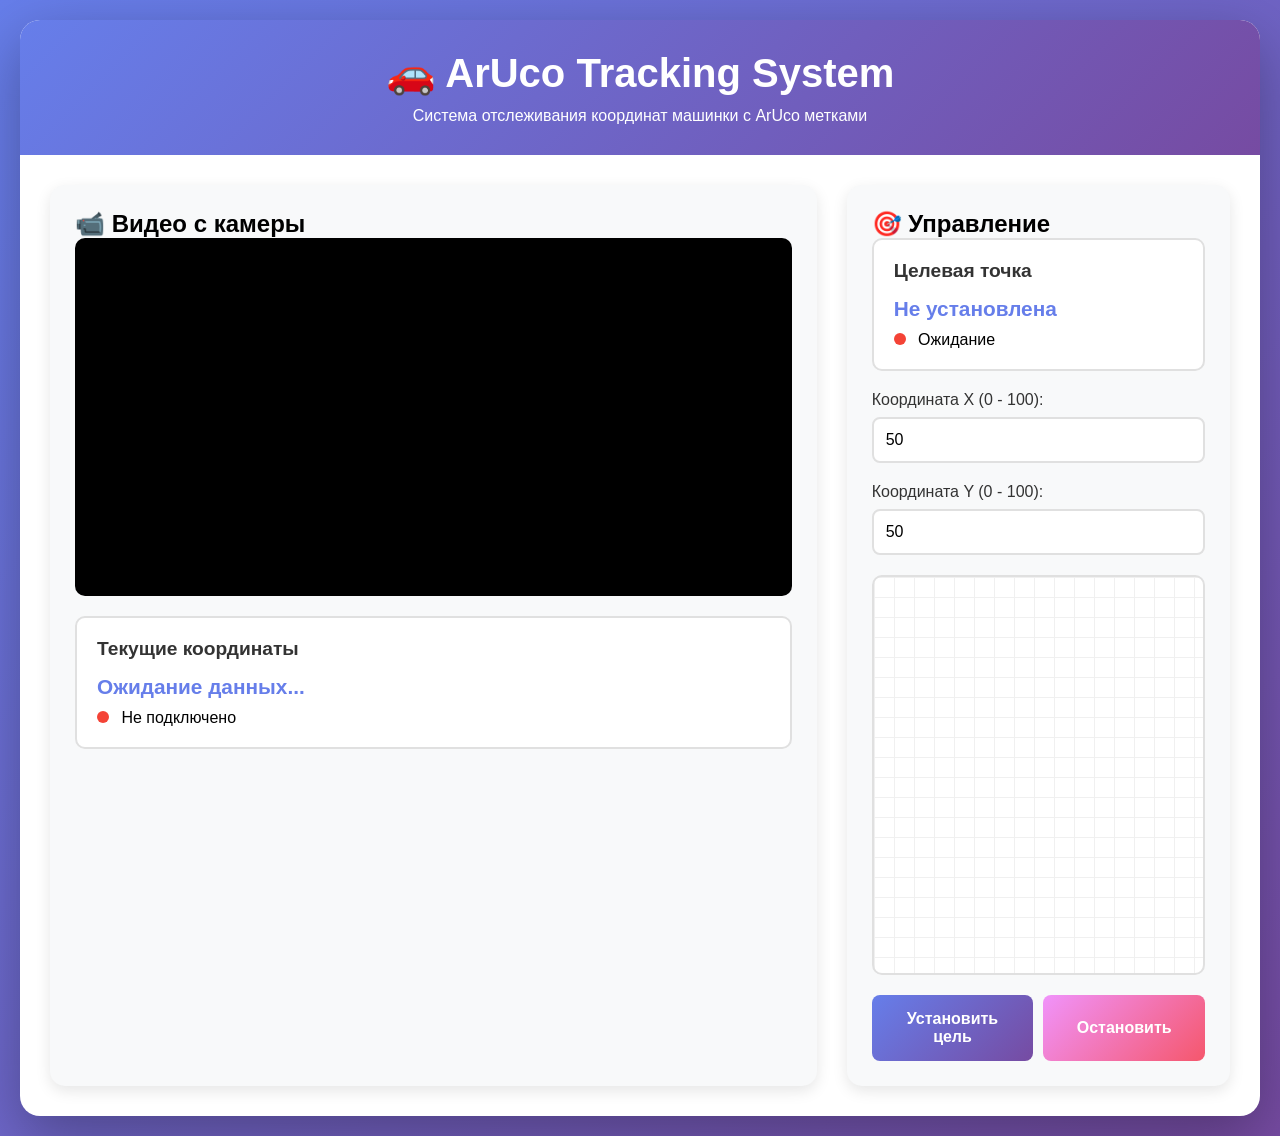
==== ArUcoTracking/templates/index.html @ e6afb7ff "feat: created tracking system" ====
<!DOCTYPE html>
<html lang="ru">
<head>
    <meta charset="UTF-8">
    <meta name="viewport" content="width=device-width, initial-scale=1.0">
    <title>ArUco Tracking System</title>
    <style>
        * {
            margin: 0;
            padding: 0;
            box-sizing: border-box;
        }
        
        body {
            font-family: 'Segoe UI', Tahoma, Geneva, Verdana, sans-serif;
            background: linear-gradient(135deg, #667eea 0%, #764ba2 100%);
            min-height: 100vh;
            padding: 20px;
        }
        
        .container {
            max-width: 1400px;
            margin: 0 auto;
            background: white;
            border-radius: 20px;
            box-shadow: 0 20px 60px rgba(0,0,0,0.3);
            overflow: hidden;
        }
        
        .header {
            background: linear-gradient(135deg, #667eea 0%, #764ba2 100%);
            color: white;
            padding: 30px;
            text-align: center;
        }
        
        .header h1 {
            font-size: 2.5em;
            margin-bottom: 10px;
        }
        
        .content {
            display: grid;
            grid-template-columns: 2fr 1fr;
            gap: 30px;
            padding: 30px;
        }
        
        .video-panel {
            background: #f8f9fa;
            border-radius: 15px;
            padding: 25px;
            box-shadow: 0 5px 15px rgba(0,0,0,0.1);
        }
        
        .control-panel {
            background: #f8f9fa;
            border-radius: 15px;
            padding: 25px;
            box-shadow: 0 5px 15px rgba(0,0,0,0.1);
        }
        
        .panel h2 {
            color: #667eea;
            margin-bottom: 20px;
            font-size: 1.5em;
        }
        
        .video-container {
            position: relative;
            width: 100%;
            background: #000;
            border-radius: 10px;
            overflow: hidden;
            margin-bottom: 20px;
        }
        
        .video-container img {
            width: 100%;
            height: auto;
            display: block;
        }
        
        .video-container canvas {
            width: 100%;
            height: auto;
            display: block;
        }
        
        .coords-display {
            background: white;
            border-radius: 10px;
            padding: 20px;
            margin-bottom: 20px;
            border: 2px solid #e0e0e0;
        }
        
        .coords-display h3 {
            color: #333;
            margin-bottom: 15px;
            font-size: 1.2em;
        }
        
        .coord-value {
            font-size: 1.3em;
            font-weight: bold;
            color: #667eea;
            margin: 10px 0;
        }
        
        .input-group {
            margin-bottom: 20px;
        }
        
        .input-group label {
            display: block;
            margin-bottom: 8px;
            color: #333;
            font-weight: 500;
        }
        
        .input-group input {
            width: 100%;
            padding: 12px;
            border: 2px solid #e0e0e0;
            border-radius: 8px;
            font-size: 1em;
            transition: border-color 0.3s;
        }
        
        .input-group input:focus {
            outline: none;
            border-color: #667eea;
        }
        
        .button-group {
            display: flex;
            gap: 10px;
            margin-top: 20px;
        }
        
        button {
            flex: 1;
            padding: 15px;
            border: none;
            border-radius: 8px;
            font-size: 1em;
            font-weight: bold;
            cursor: pointer;
            transition: all 0.3s;
            color: white;
        }
        
        .btn-primary {
            background: linear-gradient(135deg, #667eea 0%, #764ba2 100%);
        }
        
        .btn-primary:hover {
            transform: translateY(-2px);
            box-shadow: 0 5px 15px rgba(102, 126, 234, 0.4);
        }
        
        .btn-danger {
            background: linear-gradient(135deg, #f093fb 0%, #f5576c 100%);
        }
        
        .btn-danger:hover {
            transform: translateY(-2px);
            box-shadow: 0 5px 15px rgba(245, 87, 108, 0.4);
        }
        
        .status-indicator {
            display: inline-block;
            width: 12px;
            height: 12px;
            border-radius: 50%;
            margin-right: 8px;
        }
        
        .status-active {
            background: #4caf50;
            box-shadow: 0 0 10px #4caf50;
        }
        
        .status-inactive {
            background: #f44336;
        }
        
        .coordinate-map {
            background: white;
            border: 2px solid #e0e0e0;
            border-radius: 10px;
            height: 400px;
            position: relative;
            margin-top: 20px;
            cursor: crosshair;
            background-image: 
                linear-gradient(to right, #f0f0f0 1px, transparent 1px),
                linear-gradient(to bottom, #f0f0f0 1px, transparent 1px);
            background-size: 20px 20px;
        }
        
        .marker {
            position: absolute;
            width: 20px;
            height: 20px;
            border-radius: 50%;
            transform: translate(-50%, -50%);
            border: 3px solid white;
            box-shadow: 0 2px 8px rgba(0,0,0,0.3);
        }
        
        .marker-current {
            background: #4caf50;
        }
        
        .marker-target {
            background: #f5576c;
        }
        
        .marker-polygon {
            position: absolute;
            width: 0;
            height: 0;
            border: 2px solid #667eea;
            pointer-events: none;
        }
        
        @media (max-width: 1024px) {
            .content {
                grid-template-columns: 1fr;
            }
        }
    </style>
</head>
<body>
    <div class="container">
        <div class="header">
            <h1>🚗 ArUco Tracking System</h1>
            <p>Система отслеживания координат машинки с ArUco метками</p>
        </div>
        
        <div class="content">
            <div class="video-panel">
                <h2>📹 Видео с камеры</h2>
                <div class="video-container" id="videoContainer">
                    <img id="videoFrame" src="" alt="Video feed" style="display: none;">
                    <canvas id="videoCanvas" style="display: none;"></canvas>
                </div>
                
                <div class="coords-display">
                    <h3>Текущие координаты</h3>
                    <div class="coord-value" id="currentCoords">Ожидание данных...</div>
                    <div>
                        <span class="status-indicator status-inactive" id="currentStatus"></span>
                        <span id="currentStatusText">Не подключено</span>
                    </div>
                </div>
            </div>
            
            <div class="control-panel">
                <h2>🎯 Управление</h2>
                <div class="coords-display">
                    <h3>Целевая точка</h3>
                    <div class="coord-value" id="targetCoords">Не установлена</div>
                    <div>
                        <span class="status-indicator status-inactive" id="targetStatus"></span>
                        <span id="targetStatusText">Ожидание</span>
                    </div>
                </div>
                
                <div class="input-group">
                    <label for="targetX">Координата X (0 - 100):</label>
                    <input type="number" id="targetX" min="0" max="100" step="1" value="50">
                </div>
                
                <div class="input-group">
                    <label for="targetY">Координата Y (0 - 100):</label>
                    <input type="number" id="targetY" min="0" max="100" step="1" value="50">
                </div>
                
                <div class="coordinate-map" id="coordinateMap">
                    <!-- Маркеры будут добавлены через JavaScript -->
                </div>
                
                <div class="button-group">
                    <button class="btn-primary" onclick="setTarget()">Установить цель</button>
                    <button class="btn-danger" onclick="stopMovement()">Остановить</button>
                </div>
            </div>
        </div>
    </div>
    
    <script>
        let currentMarker = null;
        let targetMarker = null;
        let useVideoStream = false;
        
        // Проверяем, доступен ли потоковое видео
        function checkVideoStream() {
            const img = new Image();
            img.onload = function() {
                useVideoStream = true;
                document.getElementById('videoFrame').style.display = 'block';
                document.getElementById('videoFrame').src = '/video_feed';
            };
            img.onerror = function() {
                useVideoStream = false;
                document.getElementById('videoCanvas').style.display = 'block';
                updateFrame();
            };
            img.src = '/video_feed';
        }
        
        // Обновление кадра (если потоковое видео выключено)
        async function updateFrame() {
            if (useVideoStream) return;
            
            try {
                const response = await fetch('/api/frame');
                const data = await response.json();
                
                if (data.success && data.frame) {
                    const canvas = document.getElementById('videoCanvas');
                    const ctx = canvas.getContext('2d');
                    const img = new Image();
                    
                    img.onload = function() {
                        canvas.width = img.width;
                        canvas.height = img.height;
                        ctx.drawImage(img, 0, 0);
                    };
                    
                    img.src = 'data:image/jpeg;base64,' + data.frame;
                }
            } catch (error) {
                console.error('Ошибка получения кадра:', error);
            }
        }
        
        // Инициализация карты координат
        const map = document.getElementById('coordinateMap');
        
        function updateMap() {
            const status = getStatusSync();
            if (status.current_coords.x !== null && status.current_coords.y !== null) {
                updateMarker('current', status.current_coords.x, status.current_coords.y);
            }
            if (status.target_coords.x !== null && status.target_coords.y !== null) {
                updateMarker('target', status.target_coords.x, status.target_coords.y);
            }
        }
        
        function updateMarker(type, x, y) {
            const markerId = type === 'current' ? 'currentMarker' : 'targetMarker';
            let marker = document.getElementById(markerId);
            
            if (!marker) {
                marker = document.createElement('div');
                marker.id = markerId;
                marker.className = `marker marker-${type}`;
                map.appendChild(marker);
            }
            
            const mapWidth = map.offsetWidth;
            const mapHeight = map.offsetHeight;
            marker.style.left = (x * mapWidth / 100) + 'px';
            marker.style.top = ((100 - y) * mapHeight / 100) + 'px';
            
            if (type === 'current') {
                currentMarker = marker;
            } else {
                targetMarker = marker;
            }
        }
        
        // Обработка клика на карте
        map.addEventListener('click', (e) => {
            const rect = map.getBoundingClientRect();
            const x = Math.round((e.clientX - rect.left) / rect.width * 100);
            const y = Math.round(100 - (e.clientY - rect.top) / rect.height * 100);
            
            document.getElementById('targetX').value = x;
            document.getElementById('targetY').value = y;
            setTarget();
        });
        
        function getStatusSync() {
            // Синхронная версия для обновления карты
            return {
                current_coords: {x: null, y: null, rotation: null},
                target_coords: {x: null, y: null}
            };
        }
        
        async function getStatus() {
            try {
                const response = await fetch('/api/status');
                const data = await response.json();
                return data;
            } catch (error) {
                console.error('Ошибка получения статуса:', error);
                return {current_coords: {x: null, y: null, rotation: null}, target_coords: {x: null, y: null}};
            }
        }
        
        async function setTarget() {
            const x = parseInt(document.getElementById('targetX').value);
            const y = parseInt(document.getElementById('targetY').value);
            
            if (isNaN(x) || isNaN(y) || x < 0 || x > 100 || y < 0 || y > 100) {
                alert('Пожалуйста, введите корректные координаты (0 - 100)');
                return;
            }
            
            try {
                const response = await fetch('/api/set_target', {
                    method: 'POST',
                    headers: {'Content-Type': 'application/json'},
                    body: JSON.stringify({x: x, y: y})
                });
                
                const data = await response.json();
                if (data.success) {
                    updateStatus();
                } else {
                    alert('Ошибка: ' + data.message);
                }
            } catch (error) {
                console.error('Ошибка установки цели:', error);
                alert('Ошибка при установке цели');
            }
        }
        
        async function stopMovement() {
            try {
                const response = await fetch('/api/stop', {
                    method: 'POST'
                });
                
                const data = await response.json();
                if (data.success) {
                    updateStatus();
                }
            } catch (error) {
                console.error('Ошибка остановки:', error);
            }
        }
        
        async function updateStatus() {
            const status = await getStatus();
            
            // Обновляем текущие координаты
            if (status.current_coords.x !== null && status.current_coords.y !== null) {
                const rotationDeg = status.current_coords.rotation !== null 
                    ? Math.round(status.current_coords.rotation * 180 / Math.PI) 
                    : 'N/A';
                document.getElementById('currentCoords').textContent = 
                    `X: ${status.current_coords.x}, Y: ${status.current_coords.y}, Rotation: ${rotationDeg}°`;
                document.getElementById('currentStatus').className = 'status-indicator status-active';
                document.getElementById('currentStatusText').textContent = 'Активно';
            } else {
                document.getElementById('currentCoords').textContent = 'Ожидание данных...';
                document.getElementById('currentStatus').className = 'status-indicator status-inactive';
                document.getElementById('currentStatusText').textContent = 'Не подключено';
            }
            
            // Обновляем целевую точку
            if (status.target_coords.x !== null && status.target_coords.y !== null) {
                document.getElementById('targetCoords').textContent = 
                    `X: ${status.target_coords.x}, Y: ${status.target_coords.y}`;
                document.getElementById('targetStatus').className = 'status-indicator status-active';
                document.getElementById('targetStatusText').textContent = 'Установлена';
            } else {
                document.getElementById('targetCoords').textContent = 'Не установлена';
                document.getElementById('targetStatus').className = 'status-indicator status-inactive';
                document.getElementById('targetStatusText').textContent = 'Ожидание';
            }
            
            updateMap();
        }
        
        // Инициализация
        checkVideoStream();
        
        // Обновление статуса каждую секунду
        setInterval(updateStatus, 1000);
        updateStatus();
        
        // Обновление кадра каждые 100мс (если потоковое видео выключено)
        if (!useVideoStream) {
            setInterval(updateFrame, 100);
        }
    </script>
</body>
</html>
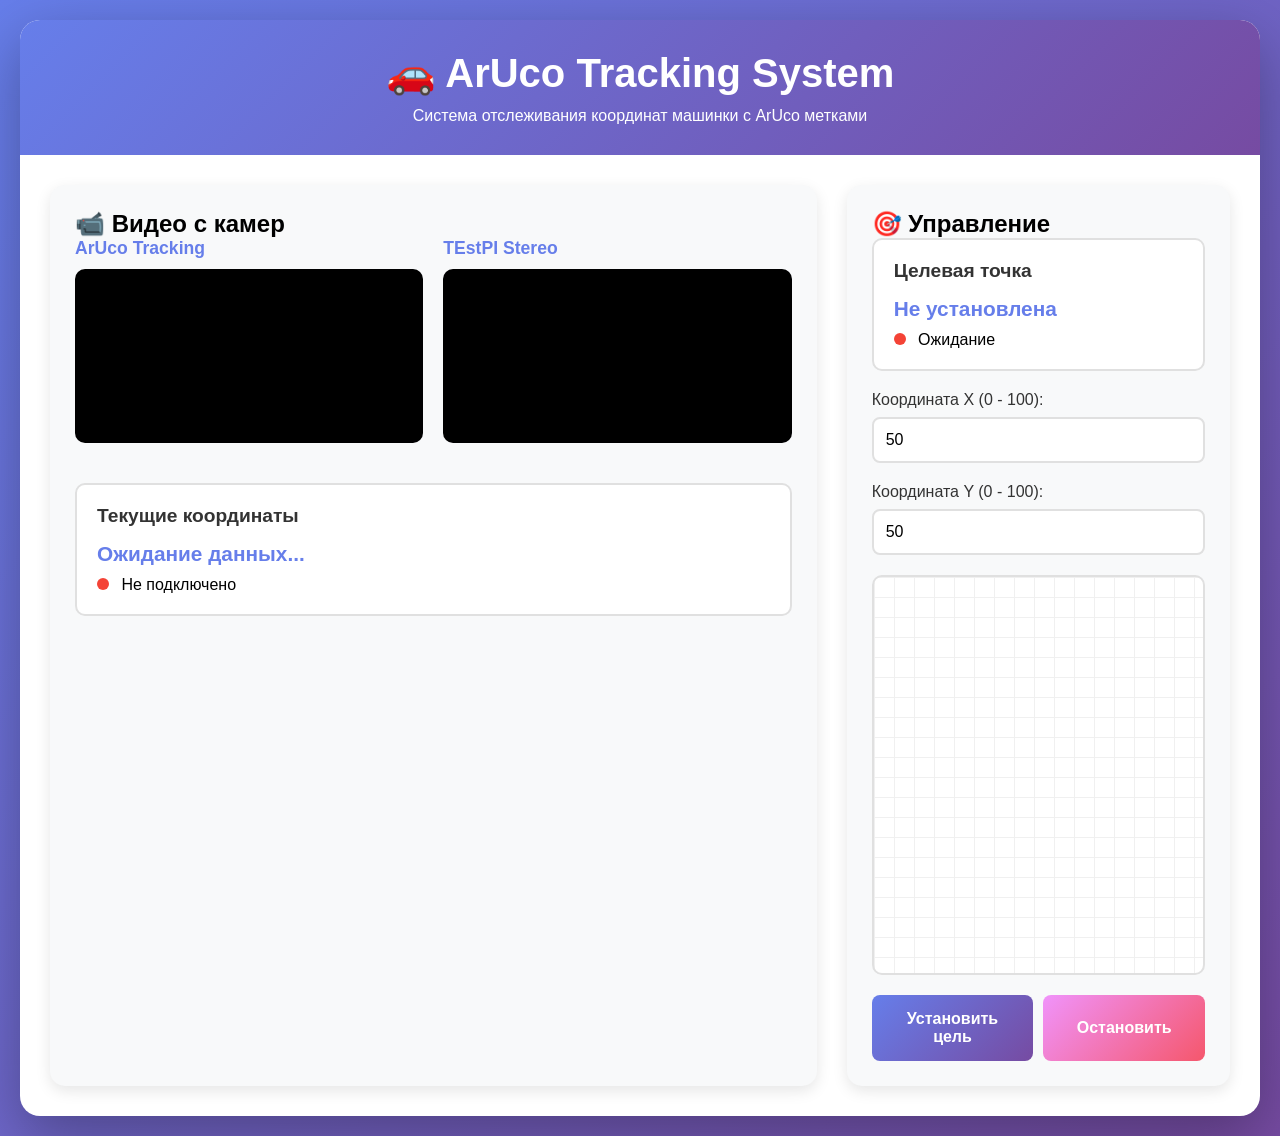
==== commit c6de652b: "feat: image export to server added" ====
--- a/ArUcoTracking/templates/index.html
+++ b/ArUcoTracking/templates/index.html
@@ -44,6 +44,13 @@
             grid-template-columns: 2fr 1fr;
             gap: 30px;
             padding: 30px;
+        }
+        
+        .videos-grid {
+            display: grid;
+            grid-template-columns: 1fr 1fr;
+            gap: 20px;
+            margin-bottom: 20px;
         }
         
         .video-panel {
@@ -242,10 +249,22 @@
         
         <div class="content">
             <div class="video-panel">
-                <h2>📹 Видео с камеры</h2>
-                <div class="video-container" id="videoContainer">
-                    <img id="videoFrame" src="" alt="Video feed" style="display: none;">
-                    <canvas id="videoCanvas" style="display: none;"></canvas>
+                <h2>📹 Видео с камер</h2>
+                <div class="videos-grid">
+                    <div>
+                        <h3 style="color: #667eea; margin-bottom: 10px; font-size: 1.1em;">ArUco Tracking</h3>
+                        <div class="video-container" id="videoContainer">
+                            <img id="videoFrame" src="" alt="ArUco Video feed" style="display: none;">
+                            <canvas id="videoCanvas" style="display: none;"></canvas>
+                        </div>
+                    </div>
+                    <div>
+                        <h3 style="color: #667eea; margin-bottom: 10px; font-size: 1.1em;">TEstPI Stereo</h3>
+                        <div class="video-container" id="videoContainerTestPI">
+                            <img id="videoFrameTestPI" src="" alt="TEstPI Video feed" style="display: none;">
+                            <canvas id="videoCanvasTestPI" style="display: none;"></canvas>
+                        </div>
+                    </div>
                 </div>
                 
                 <div class="coords-display">
@@ -295,8 +314,9 @@
         let currentMarker = null;
         let targetMarker = null;
         let useVideoStream = false;
-        
-        // Проверяем, доступен ли потоковое видео
+        let useVideoStreamTestPI = false;
+        
+        // Проверяем, доступен ли потоковое видео ArUco
         function checkVideoStream() {
             const img = new Image();
             img.onload = function() {
@@ -312,7 +332,23 @@
             img.src = '/video_feed';
         }
         
-        // Обновление кадра (если потоковое видео выключено)
+        // Проверяем, доступен ли потоковое видео TEstPI
+        function checkVideoStreamTestPI() {
+            const img = new Image();
+            img.onload = function() {
+                useVideoStreamTestPI = true;
+                document.getElementById('videoFrameTestPI').style.display = 'block';
+                document.getElementById('videoFrameTestPI').src = '/video_feed_testpi';
+            };
+            img.onerror = function() {
+                useVideoStreamTestPI = false;
+                document.getElementById('videoCanvasTestPI').style.display = 'block';
+                updateFrameTestPI();
+            };
+            img.src = '/video_feed_testpi';
+        }
+        
+        // Обновление кадра ArUco (если потоковое видео выключено)
         async function updateFrame() {
             if (useVideoStream) return;
             
@@ -334,7 +370,33 @@
                     img.src = 'data:image/jpeg;base64,' + data.frame;
                 }
             } catch (error) {
-                console.error('Ошибка получения кадра:', error);
+                console.error('Ошибка получения кадра ArUco:', error);
+            }
+        }
+        
+        // Обновление кадра TEstPI (если потоковое видео выключено)
+        async function updateFrameTestPI() {
+            if (useVideoStreamTestPI) return;
+            
+            try {
+                const response = await fetch('/api/frame_testpi');
+                const data = await response.json();
+                
+                if (data.success && data.frame) {
+                    const canvas = document.getElementById('videoCanvasTestPI');
+                    const ctx = canvas.getContext('2d');
+                    const img = new Image();
+                    
+                    img.onload = function() {
+                        canvas.width = img.width;
+                        canvas.height = img.height;
+                        ctx.drawImage(img, 0, 0);
+                    };
+                    
+                    img.src = 'data:image/jpeg;base64,' + data.frame;
+                }
+            } catch (error) {
+                console.error('Ошибка получения кадра TEstPI:', error);
             }
         }
         
@@ -482,14 +544,20 @@
         
         // Инициализация
         checkVideoStream();
+        checkVideoStreamTestPI();
         
         // Обновление статуса каждую секунду
         setInterval(updateStatus, 1000);
         updateStatus();
         
-        // Обновление кадра каждые 100мс (если потоковое видео выключено)
+        // Обновление кадра ArUco каждые 100мс (если потоковое видео выключено)
         if (!useVideoStream) {
             setInterval(updateFrame, 100);
+        }
+        
+        // Обновление кадра TEstPI каждые 100мс (если потоковое видео выключено)
+        if (!useVideoStreamTestPI) {
+            setInterval(updateFrameTestPI, 100);
         }
     </script>
 </body>
